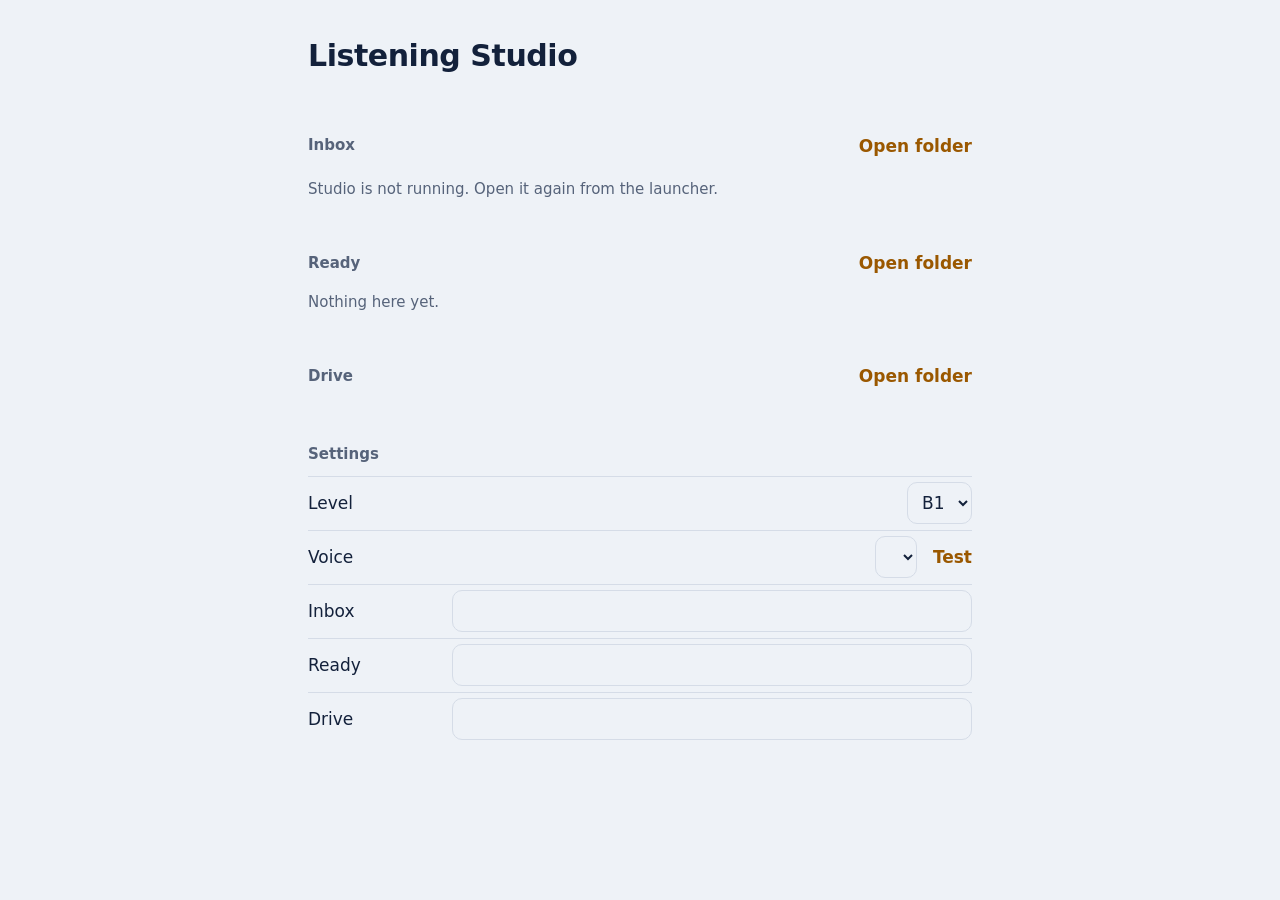
==== studio/ui/index.html @ cfc5010a "Add Listening Studio for Mac; remove the old tools Listening Studio (studio/) turns audio (+ optiona" ====
<!doctype html>
<html lang="en">
<head>
<meta charset="utf-8">
<meta name="viewport" content="width=device-width, initial-scale=1">
<title>Listening Studio</title>
<link rel="stylesheet" href="app.css">
</head>
<body>
<main>
  <header>
    <h1>Listening Studio</h1>
    <button id="make" class="button" type="button" hidden>Make</button>
    <button id="stop" class="link" type="button" hidden>Stop</button>
  </header>
  <ul id="needs" class="needs"></ul>

  <div class="head"><h2>Inbox</h2><button class="link" data-open="inbox" type="button">Open folder</button></div>
  <ul id="episodes" class="episodes"></ul>
  <p id="empty" class="hint" hidden>Put an audio file here. Add its <code>.ttml</code> if you have one.</p>
  <p id="log" class="log"></p>

  <div class="head"><h2>Ready</h2>
    <span class="pick"><button id="move" class="link" type="button" hidden>Move to Drive</button><button class="link" data-open="ready" type="button">Open folder</button></span></div>
  <ul id="readyList" class="episodes"></ul>
  <p id="readyEmpty" class="hint">Nothing here yet.</p>
  <p id="moveError" class="hint error"></p>

  <div class="head"><h2>Drive</h2><button class="link" data-open="drive" type="button">Open folder</button></div>
  <p id="driveInfo" class="hint"></p>

  <h2 class="gap">Settings</h2>
  <div class="row"><label for="level">Level</label>
    <select id="level"><option value="B1">B1</option><option value="B2">B2</option><option value="C1">C1</option></select></div>
  <div class="row" id="voiceRow"><label for="voice">Voice</label>
    <span class="pick"><select id="voice"></select><button id="test" class="link" type="button">Test</button></span></div>
  <div class="row"><label for="inbox">Inbox</label><input id="inbox" type="text" spellcheck="false"></div>
  <div class="row"><label for="ready">Ready</label><input id="ready" type="text" spellcheck="false"></div>
  <div class="row"><label for="drive">Drive</label><input id="drive" type="text" spellcheck="false"></div>
</main>
<script src="app.js"></script>
</body>
</html>
---- studio/ui/app.css ----
/* 聞き流しアプリ（app/）と同じ色と考え方: 深い藍色の地に文字と細い線だけ。線が進み具合になる。docs/design.md */
:root { --night: #0D1830; --dial: #F5A524; --lamp: #F4ECDF; --haze: #8291AB; --alarm: #FF8A70; --rule: #22324F; --on-dial: #0D1830;
  color-scheme: dark; }
@media (prefers-color-scheme: light) {
  :root { --night: #EEF2F7; --dial: #9A5800; --lamp: #13213B; --haze: #56637A; --alarm: #B3361F; --rule: #D5DCE7; --on-dial: #FFFFFF;
    color-scheme: light; }
}
* { box-sizing: border-box; }
[hidden] { display: none !important; }
html, body { margin: 0; background: var(--night); color: var(--lamp);
  font: 17px/1.55 "Avenir Next", "Hiragino Sans", system-ui, sans-serif; }
main { max-width: 720px; margin: 0 auto; padding: 28px 28px 64px; }
header { display: flex; align-items: center; gap: 18px; min-height: 56px; }
h1 { flex: 1; margin: 0; font-size: 30px; line-height: 1.15; letter-spacing: -.015em; }
h2 { margin: 0; font-size: 15px; font-weight: 700; color: var(--haze); }
h2.gap { margin-top: 44px; }
.head { display: flex; align-items: center; justify-content: space-between; margin-top: 40px; min-height: 44px; }
code { font-family: inherit; font-weight: 700; }
.hint { margin: 6px 0; color: var(--haze); font-size: 15px; }
:focus-visible { outline: 3px solid var(--dial); outline-offset: 2px; }

.button { min-height: 46px; padding: 0 26px; border: 0; border-radius: 23px; background: var(--dial); color: var(--on-dial);
  font: inherit; font-weight: 700; cursor: pointer; }
.link { min-height: 44px; padding: 0; border: 0; background: none; color: var(--dial); font: inherit; font-weight: 700; cursor: pointer; }

.needs { list-style: none; margin: 8px 0 0; padding: 0; color: var(--alarm); font-size: 15px; }
.episodes { list-style: none; margin: 0; padding: 0; }
.episodes li { position: relative; display: flex; align-items: center; gap: 16px; padding: 14px 0 16px; }
.episodes .what { flex: 1; min-width: 0; }
.episodes .name { display: block; font-weight: 700; font-size: 19px; line-height: 1.3; overflow-wrap: break-word; }
.episodes .meta { display: block; margin-top: 2px; color: var(--haze); font-size: 15px; }
.episodes .error { display: block; margin-top: 2px; color: var(--alarm); font-size: 15px; }
.episodes .status { flex: none; color: var(--haze); font-size: 15px; font-variant-numeric: tabular-nums; }
.episodes .ready .status, .episodes .running .status { color: var(--dial); font-weight: 700; }
.episodes .failed .status { color: var(--alarm); font-weight: 700; }
.track { position: absolute; left: 0; right: 0; bottom: 0; height: 2px; background: var(--rule); overflow: hidden; }
.track span { display: block; height: 100%; width: 0; background: var(--dial); transition: width .3s; }
.episodes label { display: flex; align-items: center; gap: 14px; flex: 1; min-width: 0; cursor: pointer; }
.episodes input[type=checkbox] { flex: none; width: 22px; height: 22px; margin: 0; accent-color: var(--dial); }
.hint.error { color: var(--alarm); }
.hint.error:empty { display: none; }
.log { margin: 10px 0 0; min-height: 1.5em; color: var(--haze); font-size: 15px; white-space: pre-line; }

.row { display: flex; align-items: center; justify-content: space-between; gap: 16px; min-height: 54px; border-top: 1px solid var(--rule); }
h2.gap + .row { margin-top: 10px; }
.pick { display: inline-flex; align-items: center; gap: 16px; }
select, input[type=text] { font: inherit; background: var(--night); color: var(--lamp); border: 1px solid var(--rule); border-radius: 10px;
  min-height: 42px; padding: 0 10px; }
input[type=text] { flex: 1; max-width: 520px; min-width: 0; }
@media (prefers-reduced-motion: reduce) { * { transition: none !important; } }
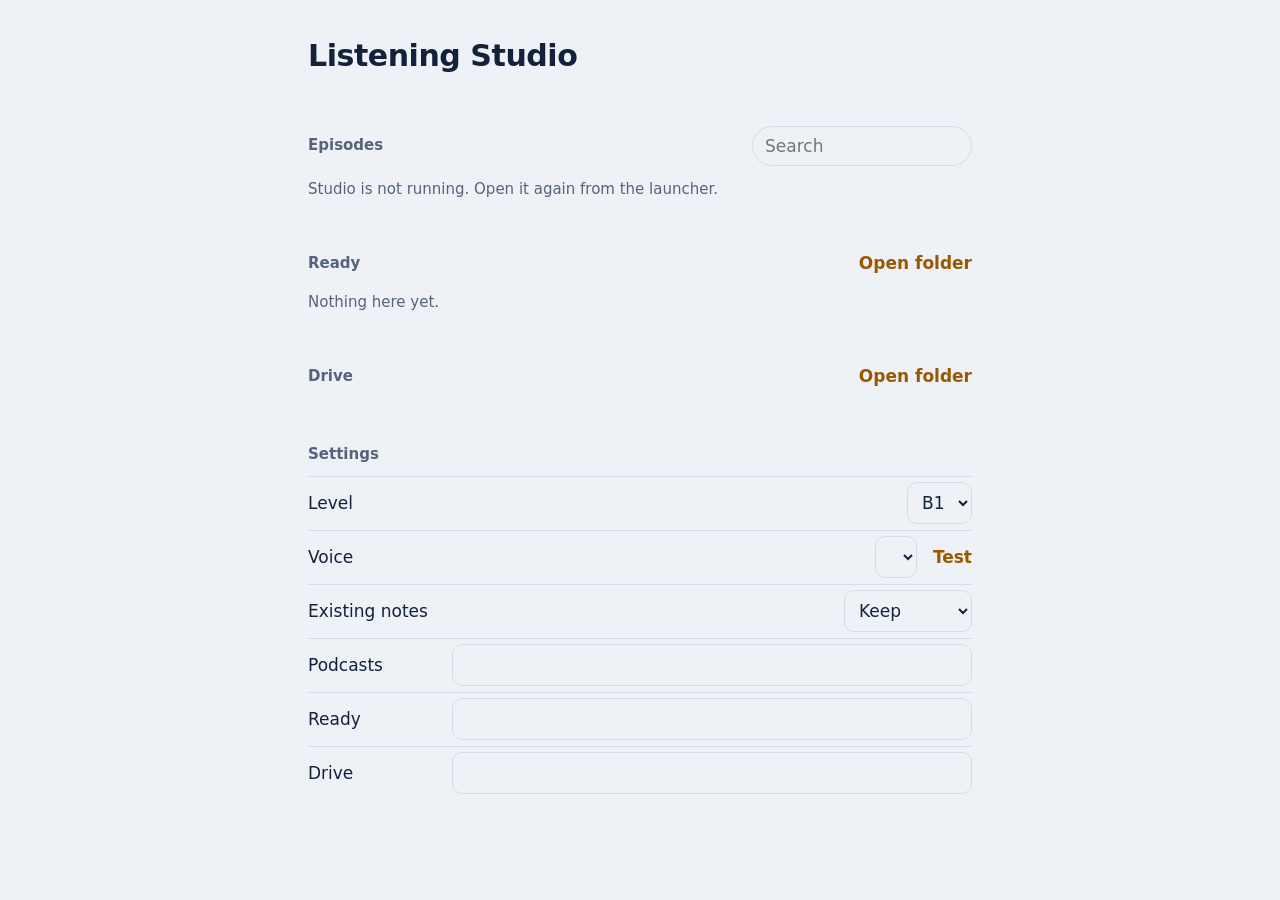
==== commit e79981d8: "Studio: find episodes automatically Studio now lists candidates by itself instead of using an Inbox " ====
--- a/studio/ui/index.html
+++ b/studio/ui/index.html
@@ -15,9 +15,10 @@
   </header>
   <ul id="needs" class="needs"></ul>
 
-  <div class="head"><h2>Inbox</h2><button class="link" data-open="inbox" type="button">Open folder</button></div>
+  <div class="head"><h2>Episodes</h2><input id="find" type="search" placeholder="Search" aria-label="Search episodes"></div>
   <ul id="episodes" class="episodes"></ul>
-  <p id="empty" class="hint" hidden>Put an audio file here. Add its <code>.ttml</code> if you have one.</p>
+  <p id="empty" class="hint" hidden>No episodes found on this Mac.</p>
+  <button id="more" class="link" type="button" hidden></button>
   <p id="log" class="log"></p>
 
   <div class="head"><h2>Ready</h2>
@@ -34,7 +35,9 @@
     <select id="level"><option value="B1">B1</option><option value="B2">B2</option><option value="C1">C1</option></select></div>
   <div class="row" id="voiceRow"><label for="voice">Voice</label>
     <span class="pick"><select id="voice"></select><button id="test" class="link" type="button">Test</button></span></div>
-  <div class="row"><label for="inbox">Inbox</label><input id="inbox" type="text" spellcheck="false"></div>
+  <div class="row"><label for="notes">Existing notes</label>
+    <select id="notes"><option value="keep">Keep</option><option value="new">Write new</option></select></div>
+  <div class="row"><label for="library">Podcasts</label><input id="library" type="text" spellcheck="false"></div>
   <div class="row"><label for="ready">Ready</label><input id="ready" type="text" spellcheck="false"></div>
   <div class="row"><label for="drive">Drive</label><input id="drive" type="text" spellcheck="false"></div>
 </main>
--- a/studio/ui/app.css
+++ b/studio/ui/app.css
@@ -37,6 +37,9 @@
 .track span { display: block; height: 100%; width: 0; background: var(--dial); transition: width .3s; }
 .episodes label { display: flex; align-items: center; gap: 14px; flex: 1; min-width: 0; cursor: pointer; }
 .episodes input[type=checkbox] { flex: none; width: 22px; height: 22px; margin: 0; accent-color: var(--dial); }
+input[type=search] { font: inherit; width: 220px; min-height: 40px; padding: 0 12px; background: var(--night); color: var(--lamp);
+  border: 1px solid var(--rule); border-radius: 20px; }
+#more { display: block; margin-top: 6px; }
 .hint.error { color: var(--alarm); }
 .hint.error:empty { display: none; }
 .log { margin: 10px 0 0; min-height: 1.5em; color: var(--haze); font-size: 15px; white-space: pre-line; }
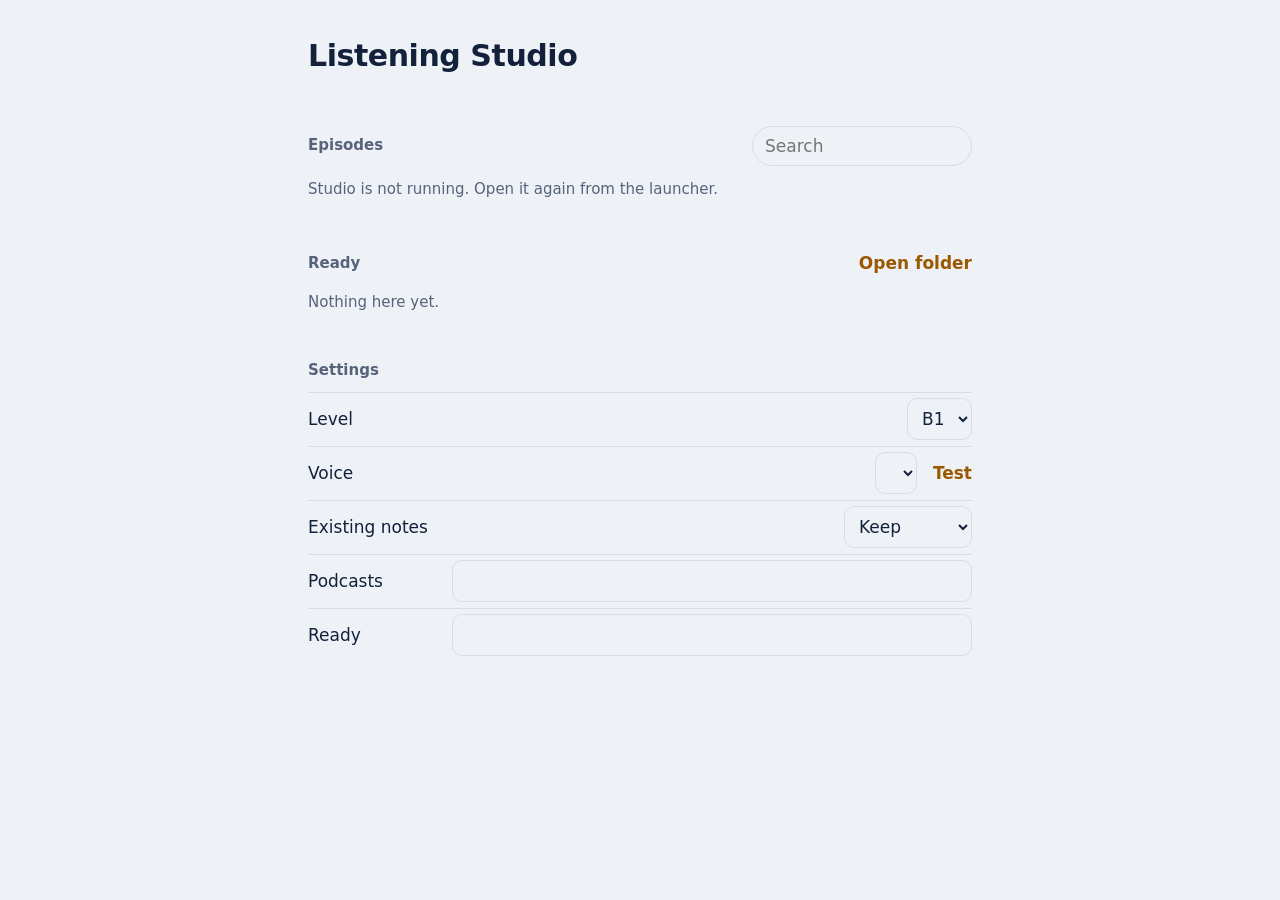
==== commit 1057bdcc: "Studio: remove Move to Drive The owner no longer wants Studio to move finished files into the Podcas" ====
--- a/studio/ui/index.html
+++ b/studio/ui/index.html
@@ -21,14 +21,9 @@
   <button id="more" class="link" type="button" hidden></button>
   <p id="log" class="log"></p>
 
-  <div class="head"><h2>Ready</h2>
-    <span class="pick"><button id="move" class="link" type="button" hidden>Move to Drive</button><button class="link" data-open="ready" type="button">Open folder</button></span></div>
+  <div class="head"><h2>Ready</h2><button class="link" data-open="ready" type="button">Open folder</button></div>
   <ul id="readyList" class="episodes"></ul>
   <p id="readyEmpty" class="hint">Nothing here yet.</p>
-  <p id="moveError" class="hint error"></p>
-
-  <div class="head"><h2>Drive</h2><button class="link" data-open="drive" type="button">Open folder</button></div>
-  <p id="driveInfo" class="hint"></p>
 
   <h2 class="gap">Settings</h2>
   <div class="row"><label for="level">Level</label>
@@ -39,7 +34,6 @@
     <select id="notes"><option value="keep">Keep</option><option value="new">Write new</option></select></div>
   <div class="row"><label for="library">Podcasts</label><input id="library" type="text" spellcheck="false"></div>
   <div class="row"><label for="ready">Ready</label><input id="ready" type="text" spellcheck="false"></div>
-  <div class="row"><label for="drive">Drive</label><input id="drive" type="text" spellcheck="false"></div>
 </main>
 <script src="app.js"></script>
 </body>
--- a/studio/ui/app.css
+++ b/studio/ui/app.css
@@ -40,8 +40,6 @@
 input[type=search] { font: inherit; width: 220px; min-height: 40px; padding: 0 12px; background: var(--night); color: var(--lamp);
   border: 1px solid var(--rule); border-radius: 20px; }
 #more { display: block; margin-top: 6px; }
-.hint.error { color: var(--alarm); }
-.hint.error:empty { display: none; }
 .log { margin: 10px 0 0; min-height: 1.5em; color: var(--haze); font-size: 15px; white-space: pre-line; }
 
 .row { display: flex; align-items: center; justify-content: space-between; gap: 16px; min-height: 54px; border-top: 1px solid var(--rule); }
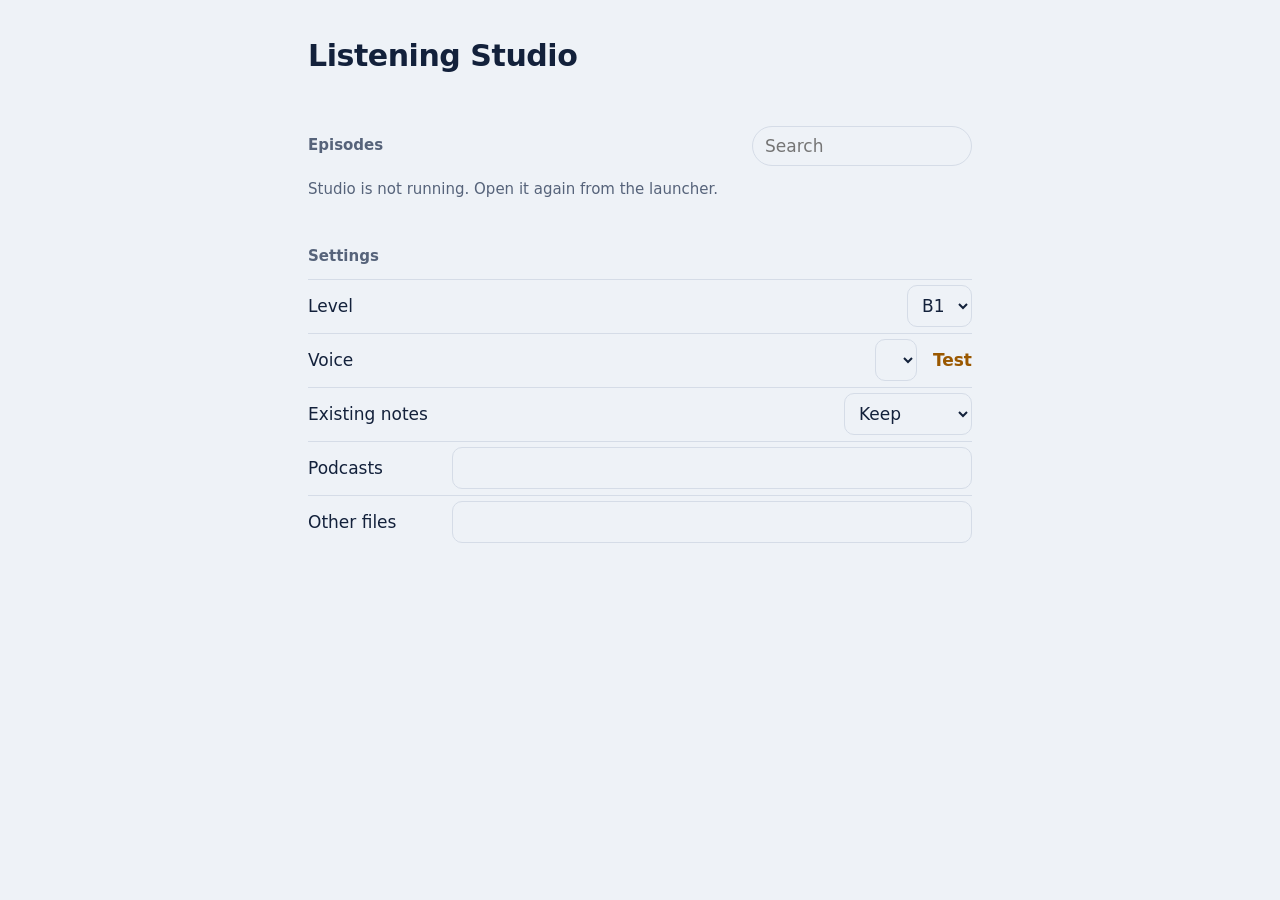
==== commit 3f7d4699: "Studio: save into the library by language and show; better language detection Finished files now go " ====
--- a/studio/ui/index.html
+++ b/studio/ui/index.html
@@ -16,14 +16,11 @@
   <ul id="needs" class="needs"></ul>
 
   <div class="head"><h2>Episodes</h2><input id="find" type="search" placeholder="Search" aria-label="Search episodes"></div>
+  <div id="langs" class="tabs" role="tablist" hidden></div>
   <ul id="episodes" class="episodes"></ul>
   <p id="empty" class="hint" hidden>No episodes found on this Mac.</p>
   <button id="more" class="link" type="button" hidden></button>
   <p id="log" class="log"></p>
-
-  <div class="head"><h2>Ready</h2><button class="link" data-open="ready" type="button">Open folder</button></div>
-  <ul id="readyList" class="episodes"></ul>
-  <p id="readyEmpty" class="hint">Nothing here yet.</p>
 
   <h2 class="gap">Settings</h2>
   <div class="row"><label for="level">Level</label>
@@ -33,7 +30,7 @@
   <div class="row"><label for="notes">Existing notes</label>
     <select id="notes"><option value="keep">Keep</option><option value="new">Write new</option></select></div>
   <div class="row"><label for="library">Podcasts</label><input id="library" type="text" spellcheck="false"></div>
-  <div class="row"><label for="ready">Ready</label><input id="ready" type="text" spellcheck="false"></div>
+  <div class="row"><label for="ready">Other files</label><input id="ready" type="text" spellcheck="false"></div>
 </main>
 <script src="app.js"></script>
 </body>
--- a/studio/ui/app.css
+++ b/studio/ui/app.css
@@ -32,6 +32,8 @@
 .episodes .error { display: block; margin-top: 2px; color: var(--alarm); font-size: 15px; }
 .episodes .status { flex: none; color: var(--haze); font-size: 15px; font-variant-numeric: tabular-nums; }
 .episodes .ready .status, .episodes .running .status { color: var(--dial); font-weight: 700; }
+.episodes .ready .name { color: var(--haze); }
+.episodes .again { color: var(--haze); font-weight: 400; font-size: 15px; }
 .episodes .failed .status { color: var(--alarm); font-weight: 700; }
 .track { position: absolute; left: 0; right: 0; bottom: 0; height: 2px; background: var(--rule); overflow: hidden; }
 .track span { display: block; height: 100%; width: 0; background: var(--dial); transition: width .3s; }
@@ -39,6 +41,10 @@
 .episodes input[type=checkbox] { flex: none; width: 22px; height: 22px; margin: 0; accent-color: var(--dial); }
 input[type=search] { font: inherit; width: 220px; min-height: 40px; padding: 0 12px; background: var(--night); color: var(--lamp);
   border: 1px solid var(--rule); border-radius: 20px; }
+.tabs { display: flex; flex-wrap: wrap; gap: 0 24px; margin: 4px 0 2px; }
+.tab { min-height: 40px; padding: 0; border: 0; border-bottom: 2px solid transparent; background: none; color: var(--haze);
+  font: inherit; font-weight: 700; cursor: pointer; }
+.tab[aria-selected="true"] { color: var(--lamp); border-bottom-color: var(--dial); }
 #more { display: block; margin-top: 6px; }
 .log { margin: 10px 0 0; min-height: 1.5em; color: var(--haze); font-size: 15px; white-space: pre-line; }
 
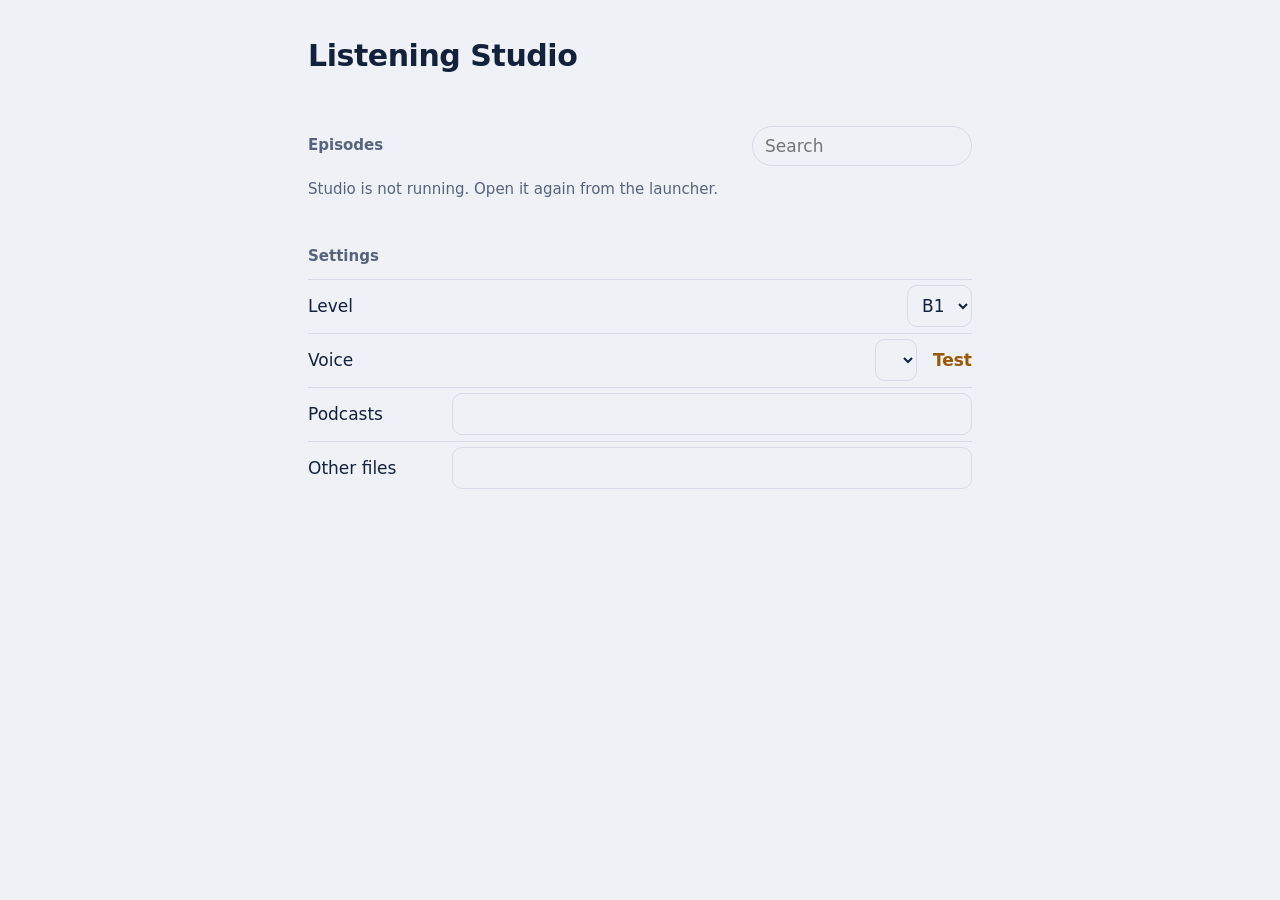
==== commit 2b9c51f2: "Studio: hand note-making to Claude by prompt; keep voice in Studio Studio no longer calls Claude its" ====
--- a/studio/ui/index.html
+++ b/studio/ui/index.html
@@ -10,10 +10,17 @@
 <main>
   <header>
     <h1>Listening Studio</h1>
+    <button id="ask" class="button" type="button" hidden>Prompt</button>
     <button id="make" class="button" type="button" hidden>Make</button>
     <button id="stop" class="link" type="button" hidden>Stop</button>
   </header>
   <ul id="needs" class="needs"></ul>
+  <section id="promptBox" class="prompt" hidden>
+    <div class="head"><h2>Prompt for Claude</h2>
+      <span class="pick"><button id="copy" class="link" type="button">Copy</button><button id="closePrompt" class="link" type="button">Close</button></span></div>
+    <p class="hint">Paste it into Claude Code on this Mac. Come back when the notes are made.</p>
+    <textarea id="promptText" readonly spellcheck="false"></textarea>
+  </section>
 
   <div class="head"><h2>Episodes</h2><input id="find" type="search" placeholder="Search" aria-label="Search episodes"></div>
   <div id="langs" class="tabs" role="tablist" hidden></div>
@@ -27,8 +34,6 @@
     <select id="level"><option value="B1">B1</option><option value="B2">B2</option><option value="C1">C1</option></select></div>
   <div class="row" id="voiceRow"><label for="voice">Voice</label>
     <span class="pick"><select id="voice"></select><button id="test" class="link" type="button">Test</button></span></div>
-  <div class="row"><label for="notes">Existing notes</label>
-    <select id="notes"><option value="keep">Keep</option><option value="new">Write new</option></select></div>
   <div class="row"><label for="library">Podcasts</label><input id="library" type="text" spellcheck="false"></div>
   <div class="row"><label for="ready">Other files</label><input id="ready" type="text" spellcheck="false"></div>
 </main>
--- a/studio/ui/app.css
+++ b/studio/ui/app.css
@@ -46,6 +46,9 @@
   font: inherit; font-weight: 700; cursor: pointer; }
 .tab[aria-selected="true"] { color: var(--lamp); border-bottom-color: var(--dial); }
 #more { display: block; margin-top: 6px; }
+.prompt { margin-top: 18px; }
+.prompt textarea { width: 100%; height: 260px; margin-top: 6px; padding: 12px; resize: vertical; font: 14px/1.5 ui-monospace, Menlo, monospace;
+  background: var(--night); color: var(--lamp); border: 1px solid var(--rule); border-radius: 10px; }
 .log { margin: 10px 0 0; min-height: 1.5em; color: var(--haze); font-size: 15px; white-space: pre-line; }
 
 .row { display: flex; align-items: center; justify-content: space-between; gap: 16px; min-height: 54px; border-top: 1px solid var(--rule); }
